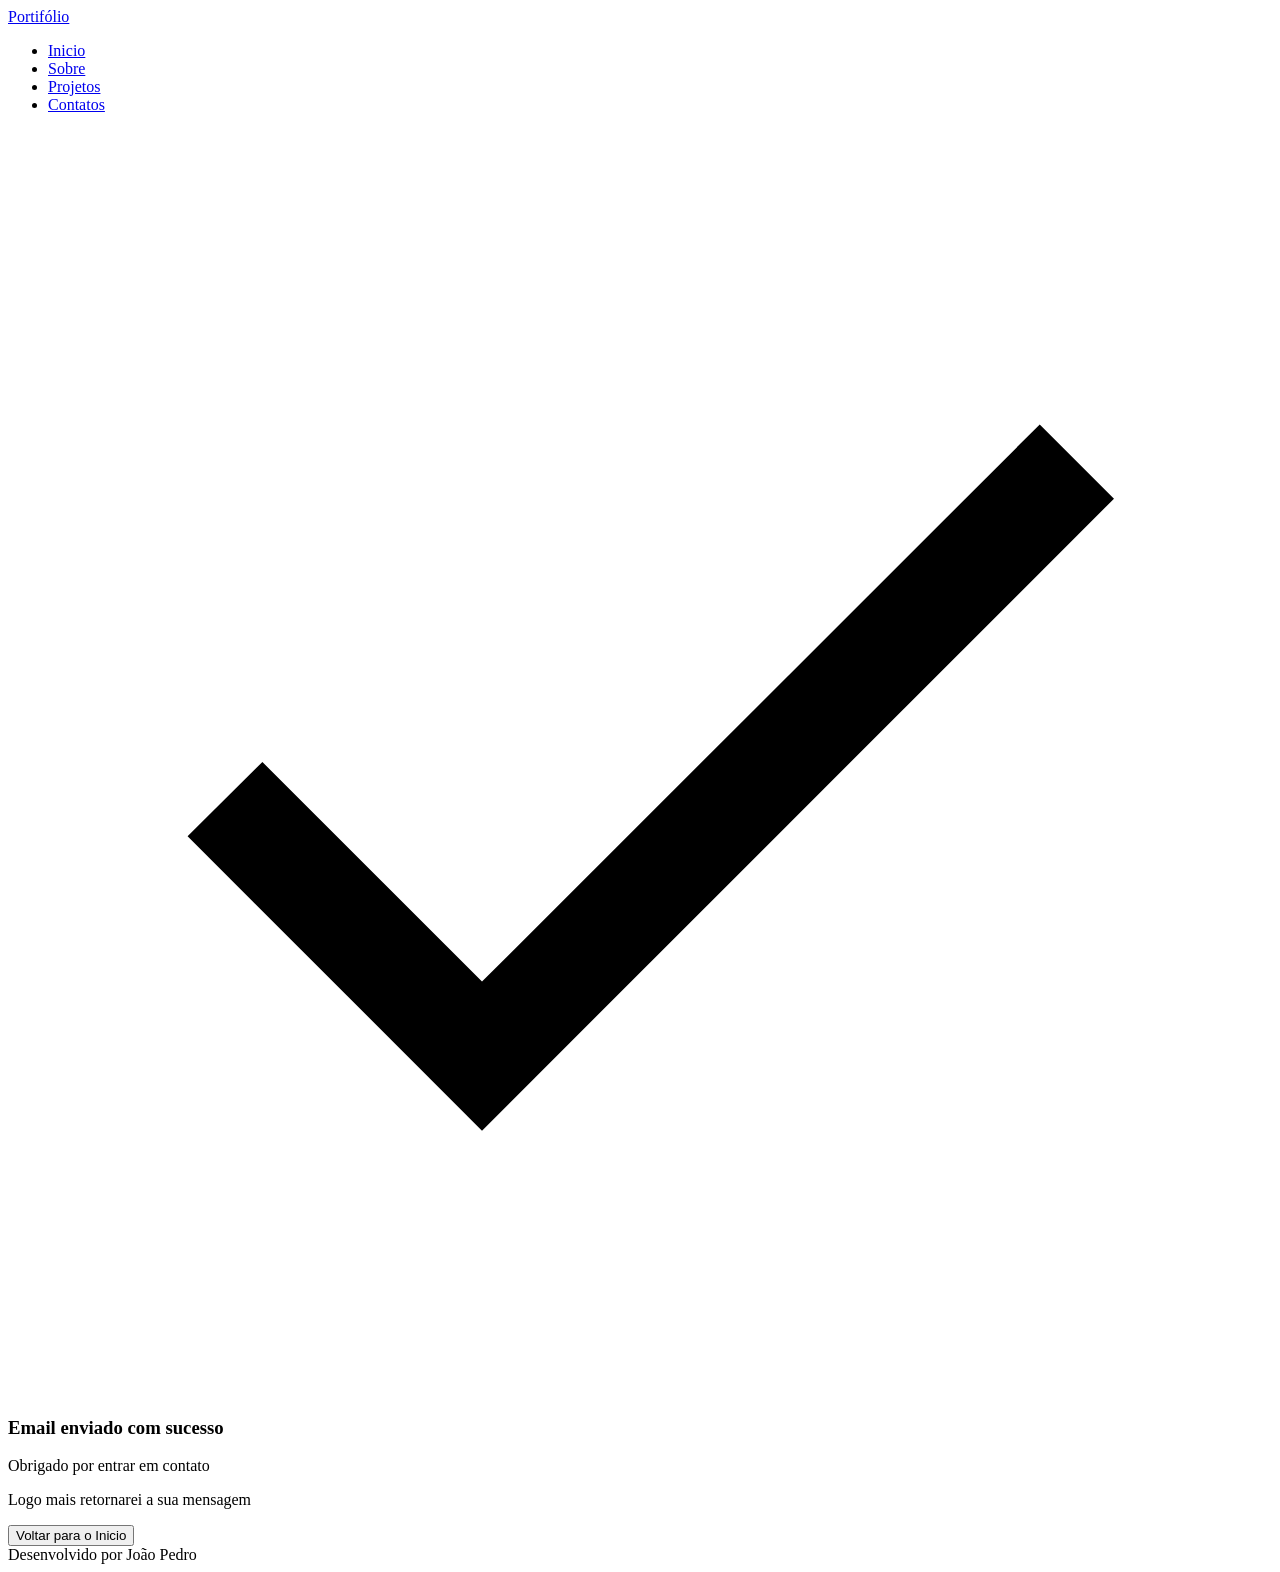
==== success.html @ d8a1f364 "Conserto header" ====
<!DOCTYPE html>
<html lang="pt-br">

<head>
    <meta charset="UTF-8">
    <meta name="viewport" content="width=device-width, initial-scale=1.0">
    <meta name="author" content="João Pedro ">
    <meta name="description" content="Portfólio do João Pedro, desenvolvedor Full Stack especializado em criar experiências digitais incríveis.
                                         Conheça meus projetos e entre em contato.">
    <meta name="robots" content="index, follow">
    <link rel="icon" type="image/svg+xml" href="./assets/img/favicon.svg">
</head>

<body>
    <!-- Cabeçalho da Pagina -->
    <header>

        <div class="menu-content">
            <a href="index.html" id="titulo">Portifólio</a>

            <!--Menu de Navegação -->
            <nav>
                <ul class="menu-list">
                    <li><a href="#hero">Inicio</a></li>
                    <li><a href="#about">Sobre</a></li>
                    <li><a href="#projects">Projetos</a></li>
                    <li><a href="#contact">Contatos</a></li>
                </ul>
            </nav>
        </div>
    </header>

    <!-- seção do Main -->

    <main>
        <section id="sucess">
            <div class="swiper projects-swiper ">
                <div class="swiper-wrapper">
                    <div class="img-sucess">
                        <img src="./assets/img/success.svg" alt="sucesso">
                    </div>
                    <h3>Email enviado com sucesso</h3>
                    <p>Obrigado por entrar em contato</p>
                    <p>Logo mais retornarei a sua mensagem </p>
                    <button><a href="index.html"></a>Voltar para o Inicio</button>
                </div>
            </div>
        </section>
    </main>

    <!-- Rodapé da Pagina-->
    <footer>
        Desenvolvido por João Pedro
    </footer>
</body>

</html>
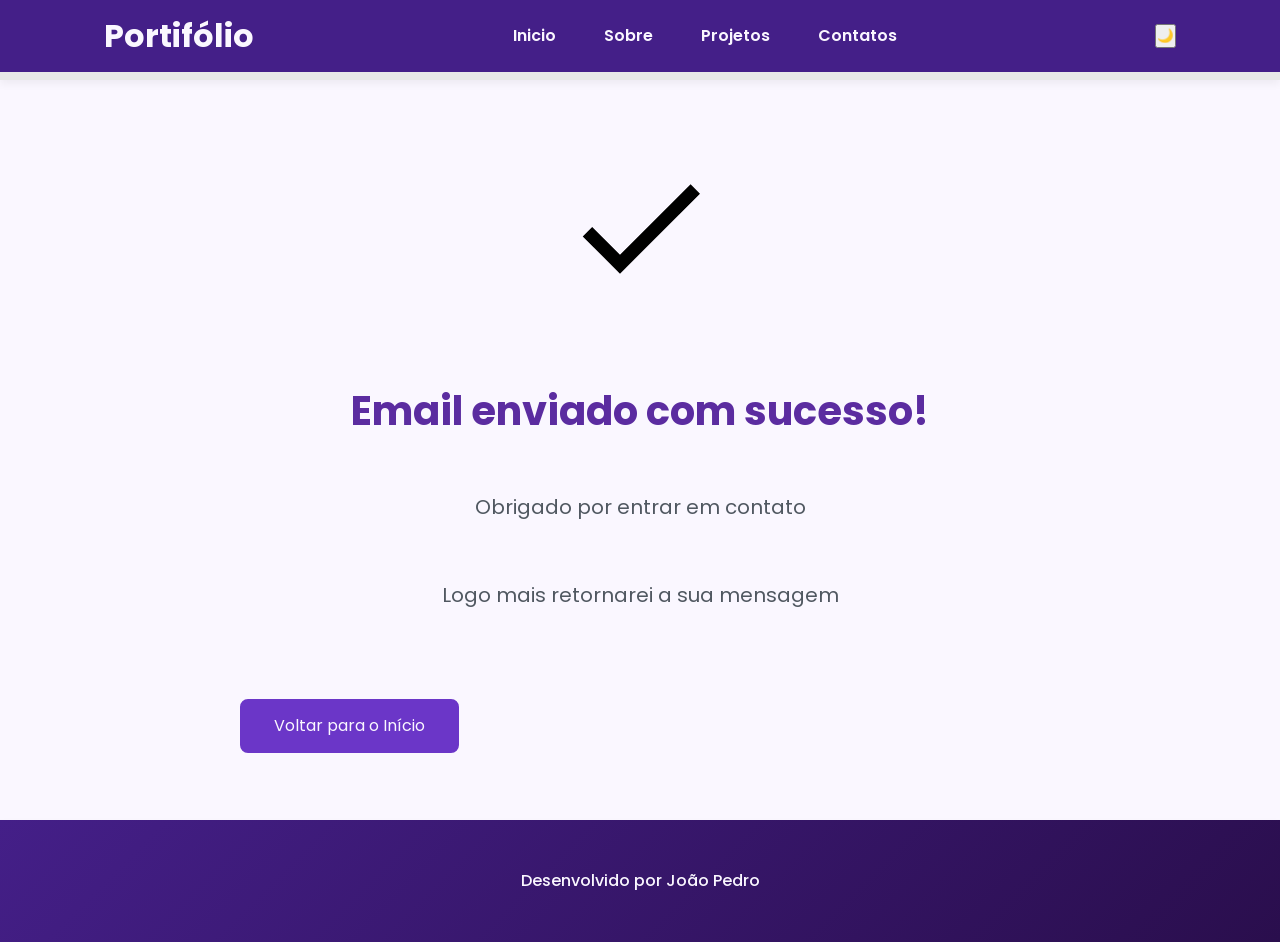
==== commit f696c015: "resposividade tablet-celular" ====
--- a/success.html
+++ b/success.html
@@ -2,6 +2,14 @@
 <html lang="pt-br">
 
 <head>
+
+    <!-- Fontes do Google -->
+    <link rel="preconnect" href="https://fonts.googleapis.com">
+    <link rel="preconnect" href="https://fonts.gstatic.com" crossorigin>
+
+    <!-- Fonte do Google - Poppins -->
+    <link href="https://fonts.googleapis.com/css2?family=Poppins&display=swap" rel="stylesheet">
+
     <meta charset="UTF-8">
     <meta name="viewport" content="width=device-width, initial-scale=1.0">
     <meta name="author" content="João Pedro ">
@@ -9,6 +17,9 @@
                                          Conheça meus projetos e entre em contato.">
     <meta name="robots" content="index, follow">
     <link rel="icon" type="image/svg+xml" href="./assets/img/favicon.svg">
+    <!-- Css PAGINA PRINCIPAL -->
+    <link rel="stylesheet" href="/assets/css/style.css">
+    <script defer src="/assets/js/theme.js"></script>
 </head>
 
 <body>
@@ -27,24 +38,25 @@
                     <li><a href="#contact">Contatos</a></li>
                 </ul>
             </nav>
+            <button id="theme-toggle" aria-label="Alternar modo escuro/claro">🌙</button>
         </div>
     </header>
 
     <!-- seção do Main -->
 
-    <main>
-        <section id="sucess">
-            <div class="swiper projects-swiper ">
-                <div class="swiper-wrapper">
-                    <div class="img-sucess">
-                        <img src="./assets/img/success.svg" alt="sucesso">
-                    </div>
-                    <h3>Email enviado com sucesso</h3>
-                    <p>Obrigado por entrar em contato</p>
-                    <p>Logo mais retornarei a sua mensagem </p>
-                    <button><a href="index.html"></a>Voltar para o Inicio</button>
+<main>
+        <section class="section-container hero-container success-section">
+            <article class="hero-content success-content">
+                <figure class="hero-image success-icon">
+                    <img src="./assets/img/success.svg" alt="Email enviado com sucesso" class="float-animation success-img">
+                </figure>
+                <h1 class="success-title">Email enviado com sucesso!</h1>
+                <p class="success-subtitle">Obrigado por entrar em contato</p>
+                <p class="success-message">Logo mais retornarei a sua mensagem</p>
+                <div class="buttons-container">
+                    <a href="index.html" class="botao">Voltar para o Início</a>
                 </div>
-            </div>
+            </article>
         </section>
     </main>
 
--- a/assets/css/style.css
+++ b/assets/css/style.css
@@ -0,0 +1,856 @@
+/* RESET DO NAVEGADOR  */
+*{
+    margin: 0;
+    padding: 0;
+    box-sizing: border-box;
+    font-family: 'Poppins', sans-serif;
+    font-weight: 400;
+    text-decoration: none;
+    outline: none;
+}
+:root {
+    /* Paleta de Cores - Purple */
+    --purple-50: #f4eaff;
+    --purple-100: #e9dcfa;
+    --purple-200: #cdb3f0;
+    --purple-300: #b186e5;
+    --purple-400: #9460db;
+    --purple-500: #6b36c8;
+    --purple-600: #5b2ca0;
+    --purple-700: #4c2177;
+    --purple-800: #441f88;
+    --purple-900: #2a0e4d;
+    --purple-950: #1a0730;
+ 
+    /* Cores Neutras */
+    --gray-200: #e8e8e8;
+    --gray-400: #505861;
+    --black: #171717;
+    --white: #FAF7FF;
+ 
+    /* Cores de Estado */
+    --error: #e63946;
+ 
+    /* Sombras */
+    --shadow-sm: 0 0.25rem 0.5rem rgba(0, 0, 0, 0.05);
+    --shadow-md: 0 0.25rem 0.75rem rgba(107, 54, 200, 0.3);
+    --shadow-lg: 0 0.5rem 1.5rem rgba(107, 54, 200, 0.2);
+ 
+    /* Espaçamentos */
+    --spacing-xs: 0.5rem;
+    --spacing-sm: 1rem;
+    --spacing-md: 1.5rem;
+    --spacing-lg: 2rem;
+    --spacing-xl: 3rem;
+    --spacing-2xl: 4rem;
+ 
+    /* Tamanhos de Fonte */
+    --text-sm: 0.75rem;
+    --text-base: 1rem;
+    --text-lg: 1.25rem;
+    --text-xl: 1.5rem;
+    --text-2xl: 2rem;
+    --text-3xl: 2.5rem;
+ 
+    /* Border Radius */
+    --radius-sm: 0.25rem;
+    --radius-md: 0.5rem;
+    --radius-lg: 1rem;
+    --radius-xl: 2rem;
+    --radius-full: 50%;
+ 
+    /* Animação Padrão */
+    --transition-default: all 0.3s ease;
+}
+
+/* Configurações Basicas */
+/*  */
+html{
+    scroll-behavior:smooth ;/* rolagem da pagina  */
+}
+
+body{
+    display: flex;
+    flex-direction: column;
+    min-height: 100vh;
+    background-color: var(--white);
+    line-height: 1.6;
+    color: var(--black);
+}
+main{
+    flex:1
+}
+/* Seções - Base Comum  */
+
+.section-container{
+    max-width: 70rem;
+    margin: 0 auto;
+    padding: var(--spacing-xl) var(--spacing-md);
+    scroll-margin-top: 6rem;
+}
+/* Botões*/
+.buttons-container{
+    display: flex;
+    gap: var(--spacing-sm);
+}
+.botao,
+.botao-outline{
+    display: inline-block;
+    padding: 0.75rem 2rem;
+    border: 0.15rem solid transparent;
+    border-radius: var(--radius-md);
+    font-size: var(--text-base);
+    font-size: 600;
+    text-align: center;
+    cursor: pointer;
+    transition: var(--transition-default);
+}
+.botao{
+    border-color: var(--purple-500);
+    background-color: var(--purple-500);
+    color: var(--white);
+}
+.botao:hover{
+    border-color: var(--purple-800);
+    background-color: var(--purple-800);
+    box-shadow:var(--shadow-md) ;
+    transform: translateY(-0.25rem);
+}
+
+.botao-outline{
+    border-color: var(--purple-500);
+    background-color: transparent;
+    color: var(--purple-500);
+}
+
+.botao-outline:hover{
+    border-color: var(--purple-500);
+    background-color: var(--purple-500);
+    color: var(--white);
+    transform: translateY(-0.25rem);
+}
+
+/* Botões pequenos - Card Projetos*/
+.botao.botao-sm,
+.botao-outline.botao-sm{
+    min-width: 6rem;
+    padding: 0.25 rem var(--spacing-sm);
+    border-width: 0.125rem;
+    border-radius: 0.25rem;
+    font-size: var(--text-sm);
+}
+/* Seção Header - Cabeçalho e menu */
+header{
+    position:sticky;
+    top: 0;
+    z-index: 1000;/* efeito do menu em cima da pagina */
+    width: 100%;
+    height: 5rem;
+    border-bottom: var(--spacing-xs) solid var(--gray-200);
+    box-shadow: var(--shadow-sm);
+    background-color: var(--purple-800);
+}
+
+header a {
+    font-weight: 600;
+    color: var(--white);
+    transition: color 0.3s ease;
+}
+
+
+header a:hover {
+    color: var(--purple-100);
+}
+
+#titulo{
+    font-size: var(--text-2xl);
+    font-weight: 700;
+}
+
+.menu-content{
+    
+    display: flex;/* virar linha */
+    justify-content: space-between;/* jogar um para cada ponta */
+    align-items: center;
+    max-width: 70rem;
+    height: 100%;
+    margin: 0 auto;
+    padding: 0  var(--spacing-md);
+    
+}
+
+.menu-list{
+    display: flex;/* Virar linha */ 
+    gap: var(--spacing-lg);
+    list-style: none;
+}
+
+.menu-list a{
+    padding: var(--spacing-xs);
+}
+
+/* Seção Hero */
+
+.hero-container{
+    display: flex;
+    align-items: center;
+    gap: var(--spacing-2xl);
+    min-height: calc(100vh - 5rem);/*ao abrir a pagina so parace isso*/
+}
+
+.hero-content{
+    display: flex;
+    flex: 1;
+    flex-direction: column;
+    gap: var(--spacing-md);
+}
+.hero-content span{
+    font-size: var(--text-xl);
+    font-weight: 700;
+}
+
+.hero-content h1{
+    font-size: var(--text-3xl);
+    font-weight: 700;
+}
+.hero-content p,
+.about-container article p,
+.contact-info p {
+    font-size: var(--text-lg);
+    color: var(--gray-400);
+}
+ 
+.hero-image{
+    display: flex;
+    flex: 1;
+    justify-content: center;
+}
+.hero-image img{
+    width: 100%;
+    max-width: 100%;
+    border-radius: var(--radius-xl);
+}
+
+/* Animação Flutuante */
+
+@keyframes float {
+   
+    0%,
+    100%{
+        transform: translateY(0);
+    }
+
+    50%{
+        transform: translateY(-1.25rem);
+    }
+    
+}
+.float-animation{
+    animation: float 3s ease-in-out infinite;
+}
+
+/* Seção ABout*/
+
+.about-container {
+    display: flex;
+    justify-content: space-between;
+    align-items: center;
+    gap: var(--spacing-2xl);
+    flex-wrap: wrap;
+}
+
+.about-container article {
+    flex: 1;
+    min-width: 300px;
+    display: flex;
+    flex-direction: column;
+    gap: var(--spacing-md);
+    max-width: 55%;
+}
+.about-container article h2{
+    text-align: center;
+    font-size: var(--text-xl);
+    font-weight: 700;
+}
+
+.about-image {
+    flex: 0 0 40%;
+    max-width: 40%;
+}
+
+.about-image img {
+    width: 100%;
+    height: auto;
+    border-radius: var(--radius-xl);
+    box-shadow: var(--shadow-lg);
+    transition: var(--transition-default);
+}
+
+.about-image img:hover {
+    transform: scale(1.05);
+    box-shadow: var(--shadow-lg);
+}
+
+
+.button-container {
+    display: flex;
+    gap: var(--spacing-sm);
+    justify-content: center;
+}
+
+.data-container {
+    display: flex;
+    gap: var(--spacing-xl);
+    justify-content: center;
+    margin-top: var(--spacing-sm);
+}
+
+.data-item {
+    text-align: center;
+    padding: var(--spacing-sm);
+}
+
+.data-number {
+    display: block;
+    font-size: var(--text-xl);
+    font-weight: 700;
+    text-align: center;
+    color: var(--purple-500);
+}
+
+.data-label {
+    
+    font-size: var(--text-base);
+    text-align: center;
+    color: var(--gray-400);
+}
+.project-container{
+    scroll-margin-top: 3rem;
+    margin: var(--spacing-2xl)auto;
+    text-align: center;
+
+
+}
+.project-swiper{
+    position: relative;
+    width: 100%;
+    padding: var(--spacing-sm) var(--spacing-xl ) var (var(--spacing-xl));
+    overflow: hidden;
+
+}
+/* card Projetos */
+.project-card{
+    display: flex;
+    flex-direction: column;
+    width: 100%;
+    height: 100%;
+    border: 0.15rem solid var(--gray-200);
+    border-radius: var(--radius-lg);
+    background-color: var(--white);
+    box-shadow: var(--shadow-sm);
+    overflow: hidden;
+    transition: var(--transition-default);
+}
+
+.project-card:hover{
+    box-shadow: var(--shadow-lg);
+}
+
+.project-image{
+    display: flex;
+    justify-content: center;
+    width: 100%;
+    align-items: center;
+    height: 10rem;
+    background: linear-gradient(135deg, var(--purple-50) 0%, var(--purple-100) 100%);
+}
+
+.project-image img{
+    width: 75%;
+    height: 75%;
+    max-width: 7rem;
+    max-height: 7rem;
+    object-fit: contain;
+    transition: transform 0.3s ease;
+
+}
+
+.project-content{
+    display: flex;
+    flex: 1;
+    flex-direction: column;
+    padding: var(--spacing-md);
+    text-align: left;
+}
+
+.project-content h3{
+    margin-bottom: 0.75rem;
+    font-size: var(--text-lg);
+    font-weight: 700;
+}
+
+.project-content p{
+    margin-bottom: var((--spacing-sm));
+    font-size: var(--text-base);
+    color: var(--gray-400);
+    
+}
+.project-tags{
+    display: flex;
+    flex-wrap: wrap;
+    gap: var(--spacing-xs);
+}
+
+.tag{
+    padding: 0.375rem 0.75rem ;
+    border-radius: var(--radius-sm);
+    background-color: var(--purple-100);
+    font-size: var(--text-sm);
+    font-weight: 600;
+    color: var(--purple-800);
+
+
+}
+.project-buttons{
+    display: flex;
+    justify-content: center;
+    align-items: center;
+    gap: 0.75rem;
+    margin-top: var(--spacing-sm);
+}
+/* Configuração do Swiper */
+.swiper-wrapper {
+    align-items: stretch;
+}
+ 
+.swiper-slide {
+    display: flex;
+    height: auto;
+}
+ 
+/* Botões do Swiper (navegação) */
+.swiper-button-next,
+.swiper-button-prev {
+    width: 3rem;
+    height: 3rem;
+}
+ 
+.swiper-button-next:after,
+.swiper-button-prev:after {
+    font-size: var(--text-lg);
+    color: var(--purple-500);
+}
+ 
+.swiper-button-next:hover:after,
+.swiper-button-prev:hover:after {
+    color: var(--purple-800);
+}
+ 
+/* Indicadores de paginação */
+.swiper-pagination-bullet {
+    width: 0.75rem;
+    height: 0.75rem;
+    background-color: var(--gray-200);
+    opacity: 1;
+}
+ 
+.swiper-pagination-bullet-active {
+    width: var(--spacing-lg);
+    border-radius: var(--radius-sm);
+    background-color: var(--purple-500);
+}
+
+
+
+
+
+/*Seção contato*/
+
+.contact-container{
+    display: grid;
+    grid-template-columns: 1fr 1fr;
+    gap: var(--spacing-2xl);
+
+}
+
+/*Redes Sociais*/
+
+.contact-info h2{
+    margin-bottom: var(--spacing-md);
+}
+
+.contact-info p{
+    margin-bottom: var(--spacing-lg);
+}
+
+.social-container{
+    display: flex;
+    justify-content: center;
+    gap: var(--spacing-xl);
+}
+.social-icon{
+    width: 5rem;
+    height: 5rem;
+    padding: 0.75rem;
+    border-radius: var(--radius-md);
+    transition: var(--transition-default);
+
+}
+
+.social-icon img{
+    width: 100%;
+    filter: brightness(0) saturate(100%);
+    transition: filter 0.3s ease;
+ 
+}
+
+.social-icon img:hover{
+    filter: brightness(0) 
+            saturate(100%) 
+            invert(42%) 
+            sepia(93%) 
+            saturate(1352%) 
+            hue-rotate(243deg) 
+            brightness(79%) 
+            contrast(91%);
+}
+
+/* /Formulário de Contato/ */
+
+form{
+    display: flex;
+    flex-direction: column;
+    gap: 0.75rem;
+}
+
+form label{
+    font-size: var(--text-base);
+    font-weight: 600;
+}
+
+form input, form textarea{
+    width: 100%;
+    padding: 0.5rem var(--spacing-sm);
+    border: 0.25rem solid var(--gray-200);
+    border-radius: var(--radius-md);
+    font-family: inherit;
+    font-size: var(--text-base);
+    transition: border-color 0.3 ease;
+}
+
+
+form input:focus,
+form textarea:focus {
+    border-color: var(--purple-500);
+    outline: none;
+}
+
+forma span{
+    margin-top: -0.75rem;
+    font-size: var(--text-sm);
+    color: var(--error);
+}
+
+
+form textarea{
+    min-height: 5rem;
+    resize: none;
+}
+
+
+
+
+
+
+
+
+
+
+
+/* FOOTER STYLES - NEW */
+footer {
+    width: 100%;
+    background: linear-gradient(135deg, var(--purple-800) 0%, var(--purple-900) 100%);
+    color: var(--white);
+    text-align: center;
+    padding: var(--spacing-xl) var(--spacing-md);
+    box-shadow: var(--shadow-sm);
+    font-weight: 500;
+    font-size: var(--text-base);
+    position: relative;
+    overflow: hidden;
+}
+
+
+
+
+
+
+/*  Pagina Sucess */
+.success-section {
+    min-height: calc(100vh - 10rem);
+    display: flex;
+    align-items: center;
+    justify-content: center;
+}
+
+.success-content {
+    text-align: center;
+    max-width: 50rem;
+}
+
+.success-icon {
+    justify-content: center;
+    margin-bottom: var(--spacing-xl);
+    display: flex;
+    align-items: center;
+    justify-content: center;
+}
+
+.success-img {
+    width: 10rem !important;
+    max-width: 100%;
+    height: auto;
+    display: block;
+    margin: 0 auto;
+}
+
+.success-title {
+    font-size: var(--text-3xl);
+    margin-bottom: var(--spacing-md);
+    color: var(--purple-600);
+}
+
+.success-subtitle {
+    font-size: var(--text-xl);
+    color: var(--gray-400);
+    margin-bottom: var(--spacing-lg);
+}
+
+.success-message {
+    font-size: var(--text-lg);
+    color: var(--gray-400);
+    margin-bottom: var(--spacing-2xl);
+}
+
+/* resposividade -Tablet */
+@media screen and (max-width:1024px) {
+    .section-container {
+        max-width: 60rem;
+        padding: var(--spacing-lg) var(--spacing-md);
+    }
+
+    .hero-container {
+        flex-direction: column-reverse;
+        gap: var(--spacing-xl);
+        min-height: auto;
+        padding: var(--spacing-xl) 0;
+    }
+    
+    .hero-container{
+        flex-direction: column-reverse;
+        gap: var(--spacing-xs);
+    }
+
+    .hero-content{
+        gap: var(--spacing-xs);
+        width: 100%;
+    }
+
+
+
+
+
+
+
+
+
+
+
+
+
+
+    .hero-content h1 {
+        font-size: var(--text-2xl);
+    }
+
+    .hero-content span {
+        font-size: var(--text-lg);
+    }
+
+    .hero-image {
+        max-width: 80%;
+    }
+
+    .hero-image img {
+        max-width: 25rem;
+    }
+
+    .about-container {
+        flex-direction: column;
+        gap: var(--spacing-xl);
+    }
+
+    .about-container article {
+        max-width: 100%;
+        text-align: center;
+    }
+
+    .about-image {
+        max-width: 45%;
+        order: -1;
+    }
+
+    .contact-container {
+        grid-template-columns: 1fr;
+        gap: var(--spacing-xl);
+    }
+
+    .menu-list {
+        gap: var(--spacing-md);
+    }
+
+    #titulo {
+        font-size: var(--text-xl);
+    }
+
+    .project-swiper {
+        padding: var(--spacing-xs) var(--spacing-lg);
+    }
+
+    .data-container {
+        gap: var(--spacing-lg);
+    }
+
+    .button-container{
+        flex-direction: column;
+        gap: 0.75rem;
+        width: 100%;
+    }
+
+    .button-container .botao,
+    .button-container .botao-outline{
+        padding: 0.75 1 rem;
+        font-size: var(--text-base);
+        white-space: nowrap;
+    }
+}
+
+/* responsividade - celular */
+@media screen and (max-width:480px){
+    .section-container{
+        padding: var(--spacing-md) var(--spacing-sm); 
+
+    }
+
+
+    .section-container h1{
+        font-size: var(--text-xl);
+    }
+
+    .section-container h2{
+        font-size: var(--text-lg);
+    }
+
+    .section-container p{
+        font-size: var(--text-base);
+    }
+    .section-container span{
+        font-size: var(--text-lg);
+    }
+
+    #titulo{
+        font-size: var(--text-xl);
+    }
+    .menu-content{
+        justify-content: center;
+    }
+
+    .menu-list{
+        display: none;
+    }
+
+    .hero-container{
+        flex-direction: column-reverse;
+        gap: var(--spacing-xs);
+    }
+
+    .hero-content{
+        gap: var(--spacing-xs);
+        width: 100%;
+    }
+    .button-container{
+        flex-direction: column;
+        gap: 0.75rem;
+        width: 100%;
+    }
+
+    .button-container .botao,
+    .button-container .botao-outline{
+        padding: 0.75 1 rem;
+        font-size: var(--text-base);
+        white-space: nowrap;
+    }
+
+    .hero-image{
+        width: 100%;
+    }
+
+    .hero-image img{
+        max-width: 20rem;
+    }
+
+    .about-container{
+        flex-direction: column;
+        margin: var(--spacing-lg) 0.5rem;
+        padding: var(--spacing-md);
+        
+    }
+
+    .about-image img{
+        max-width: 17rem;
+    }
+
+    .about content{
+        width: 100%;
+    }
+
+    .about-buttons-data{
+        flex-direction: column;
+        gap: var(--spacing-md);
+        align-items: stretch;
+    }
+
+    .about-buttons-data .botao,
+    .about-buttons-data .botao-outline{
+        width: 100%;
+        padding: 0.75rem var(--shadow-lg);
+        font-size: var(--text-base);
+        text-align: center;
+    }
+
+    .data-container{
+        justify-content: center ;
+        width: 100%;
+    }
+    .data-number{
+        font-size: var(--text-lg);
+    }
+    .data-label{
+        font-size:var(--text-sm);
+    }
+    .contact-container{
+        grid-template-columns: 1fr;
+        gap: var(--spacing-lg);
+        width: 100%;
+        margin: 0 auto;
+    }
+    
+    .contact-info{
+        width: 100%;
+    }
+
+    .form{
+        width: 100%;
+    }
+}
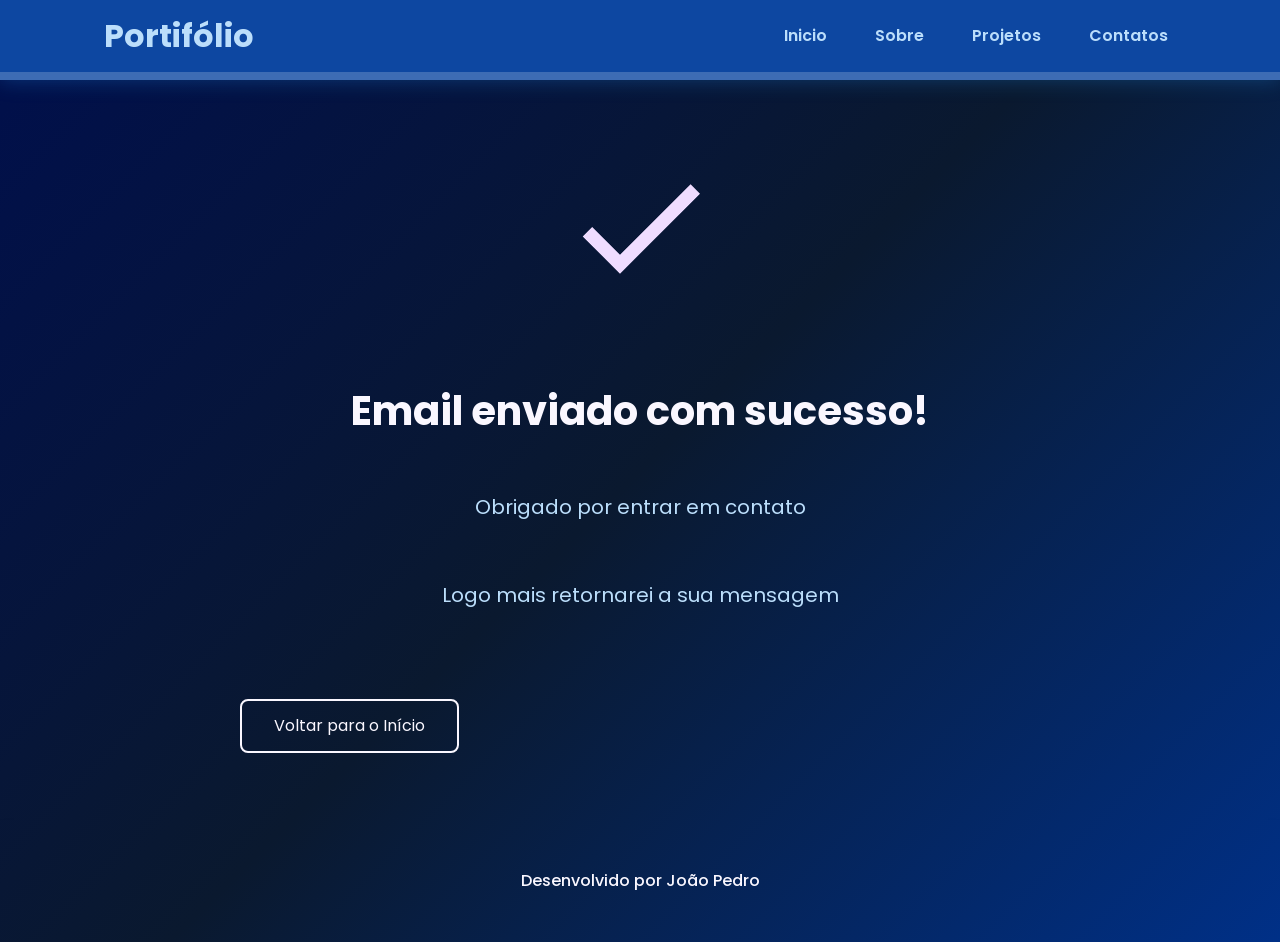
==== commit 74310c12: "Finalizando JavaScript" ====
--- a/success.html
+++ b/success.html
@@ -19,7 +19,7 @@
     <link rel="icon" type="image/svg+xml" href="./assets/img/favicon.svg">
     <!-- Css PAGINA PRINCIPAL -->
     <link rel="stylesheet" href="/assets/css/style.css">
-    <script defer src="/assets/js/theme.js"></script>
+
 </head>
 
 <body>
@@ -32,13 +32,13 @@
             <!--Menu de Navegação -->
             <nav>
                 <ul class="menu-list">
-                    <li><a href="#hero">Inicio</a></li>
-                    <li><a href="#about">Sobre</a></li>
-                    <li><a href="#projects">Projetos</a></li>
-                    <li><a href="#contact">Contatos</a></li>
+                    <li><a href="./index.html">Inicio</a></li>
+                    <li><a href="./index.html">Sobre</a></li>
+                    <li><a href="./index.html">Projetos</a></li>
+                    <li><a href="./index.html">Contatos</a></li>
                 </ul>
             </nav>
-            <button id="theme-toggle" aria-label="Alternar modo escuro/claro">🌙</button>
+            
         </div>
     </header>
 
@@ -48,7 +48,7 @@
         <section class="section-container hero-container success-section">
             <article class="hero-content success-content">
                 <figure class="hero-image success-icon">
-                    <img src="./assets/img/success.svg" alt="Email enviado com sucesso" class="float-animation success-img">
+                    <img src="./assets/img/success.svg" alt="Email enviado com sucesso" class="success-img" style="filter: brightness(0) saturate(100%) invert(90%) sepia(14%) saturate(1474%) hue-rotate(195deg) brightness(103%) contrast(101%);">
                 </figure>
                 <h1 class="success-title">Email enviado com sucesso!</h1>
                 <p class="success-subtitle">Obrigado por entrar em contato</p>
--- a/assets/css/style.css
+++ b/assets/css/style.css
@@ -9,18 +9,18 @@
     outline: none;
 }
 :root {
-    /* Paleta de Cores - Purple */
-    --purple-50: #f4eaff;
-    --purple-100: #e9dcfa;
-    --purple-200: #cdb3f0;
-    --purple-300: #b186e5;
-    --purple-400: #9460db;
-    --purple-500: #6b36c8;
-    --purple-600: #5b2ca0;
-    --purple-700: #4c2177;
-    --purple-800: #441f88;
-    --purple-900: #2a0e4d;
-    --purple-950: #1a0730;
+
+--blue-50: #e3f2fd; 
+--blue-100: #bbdefb; 
+--blue-200: #90caf9; 
+--blue-300: #64b5f6; 
+--blue-400: #42a5f5; 
+--blue-500: #2196f3; 
+--blue-600: #1976d2; 
+--blue-700: #1565c0; 
+--blue-800: #0d47a1; 
+--blue-900: #003087; 
+--blue-950: #000f4d; 
  
     /* Cores Neutras */
     --gray-200: #e8e8e8;
@@ -73,9 +73,9 @@
     display: flex;
     flex-direction: column;
     min-height: 100vh;
-    background-color: var(--white);
+    background: linear-gradient(135deg, var(--blue-950) 0%, #0a192f 50%, var(--blue-900) 100%); 
     line-height: 1.6;
-    color: var(--black);
+    color: var(--white); 
 }
 main{
     flex:1
@@ -111,9 +111,10 @@
     color: var(--white);
 }
 .botao:hover{
-    border-color: var(--purple-800);
-    background-color: var(--purple-800);
-    box-shadow:var(--shadow-md) ;
+    border-color: var(--blue-800);
+    background-color: var(--blue-800);
+    color: var(--white);
+    box-shadow: none; /* Remove shadow on project GitHub buttons */
     transform: translateY(-0.25rem);
 }
 
@@ -146,20 +147,20 @@
     z-index: 1000;/* efeito do menu em cima da pagina */
     width: 100%;
     height: 5rem;
-    border-bottom: var(--spacing-xs) solid var(--gray-200);
-    box-shadow: var(--shadow-sm);
-    background-color: var(--purple-800);
+    border-bottom: var(--spacing-xs) solid rgba(255,255,255,0.2); 
+    box-shadow: 0 0 20px rgba(33, 150, 243, 0.3); 
+    background-color: var(--blue-800); 
 }
 
 header a {
     font-weight: 600;
-    color: var(--white);
+    color: var(--blue-100); 
     transition: color 0.3s ease;
 }
 
 
 header a:hover {
-    color: var(--purple-100);
+    color: var(--blue-200);
 }
 
 #titulo{
@@ -217,7 +218,7 @@
 .about-container article p,
 .contact-info p {
     font-size: var(--text-lg);
-    color: var(--gray-400);
+    color: var(--blue-100);
 }
  
 .hero-image{
@@ -322,7 +323,7 @@
     
     font-size: var(--text-base);
     text-align: center;
-    color: var(--gray-400);
+    color: var(--blue-200); 
 }
 .project-container{
     scroll-margin-top: 3rem;
@@ -344,6 +345,7 @@
     flex-direction: column;
     width: 100%;
     height: 100%;
+    position: relative;
     border: 0.15rem solid var(--gray-200);
     border-radius: var(--radius-lg);
     background-color: var(--white);
@@ -380,6 +382,7 @@
     flex: 1;
     flex-direction: column;
     padding: var(--spacing-md);
+    padding-bottom: 5rem;
     text-align: left;
 }
 
@@ -387,12 +390,13 @@
     margin-bottom: 0.75rem;
     font-size: var(--text-lg);
     font-weight: 700;
+color: var(--blue-700); 
 }
 
 .project-content p{
     margin-bottom: var((--spacing-sm));
     font-size: var(--text-base);
-    color: var(--gray-400);
+color: var(--blue-400); 
     
 }
 .project-tags{
@@ -404,19 +408,29 @@
 .tag{
     padding: 0.375rem 0.75rem ;
     border-radius: var(--radius-sm);
-    background-color: var(--purple-100);
+    background-color: var(--blue-900);
     font-size: var(--text-sm);
     font-weight: 600;
-    color: var(--purple-800);
-
+    color: var(--blue-200);
 
 }
 .project-buttons{
-    display: flex;
-    justify-content: center;
+    position: absolute;
+    bottom: 0;
+    left: 0;
+    right: 0;
+    display: flex;
+    justify-content: center; 
     align-items: center;
     gap: 0.75rem;
-    margin-top: var(--spacing-sm);
+    margin-top: 0;
+    padding: var(--spacing-sm);
+    width: 100%;
+    background-color: rgba(13, 71, 161, 0.95);
+    backdrop-filter: blur(10px);
+    border-top: 1px solid rgba(255,255,255,0.1);
+    box-shadow: none;
+    border-radius: 0 0 var(--radius-md) var(--radius-md);
 }
 /* Configuração do Swiper */
 .swiper-wrapper {
@@ -499,7 +513,7 @@
 
 .social-icon img{
     width: 100%;
-    filter: brightness(0) saturate(100%);
+    filter: brightness(0) saturate(100%) invert(75%) sepia(52%) saturate(3800%) hue-rotate(195deg) brightness(95%) contrast(105%);
     transition: filter 0.3s ease;
  
 }
@@ -507,12 +521,12 @@
 .social-icon img:hover{
     filter: brightness(0) 
             saturate(100%) 
-            invert(42%) 
-            sepia(93%) 
-            saturate(1352%) 
-            hue-rotate(243deg) 
-            brightness(79%) 
-            contrast(91%);
+            invert(59%) 
+            sepia(24%) 
+            saturate(4776%) 
+            hue-rotate(200deg) 
+            brightness(98%) 
+            contrast(108%);
 }
 
 /* /Formulário de Contato/ */
@@ -613,6 +627,7 @@
     height: auto;
     display: block;
     margin: 0 auto;
+    filter: brightness(0) saturate(100%) invert(90%) sepia(14%) saturate(1474%) hue-rotate(195deg) brightness(103%) contrast(101%);
 }
 
 .success-title {
@@ -640,6 +655,14 @@
         padding: var(--spacing-lg) var(--spacing-md);
     }
 
+    .project-content {
+        padding-bottom: 4.5rem;
+    }
+
+    .project-buttons {
+        padding: var(--spacing-xs) var(--spacing-sm);
+    }
+
     .hero-container {
         flex-direction: column-reverse;
         gap: var(--spacing-xl);
